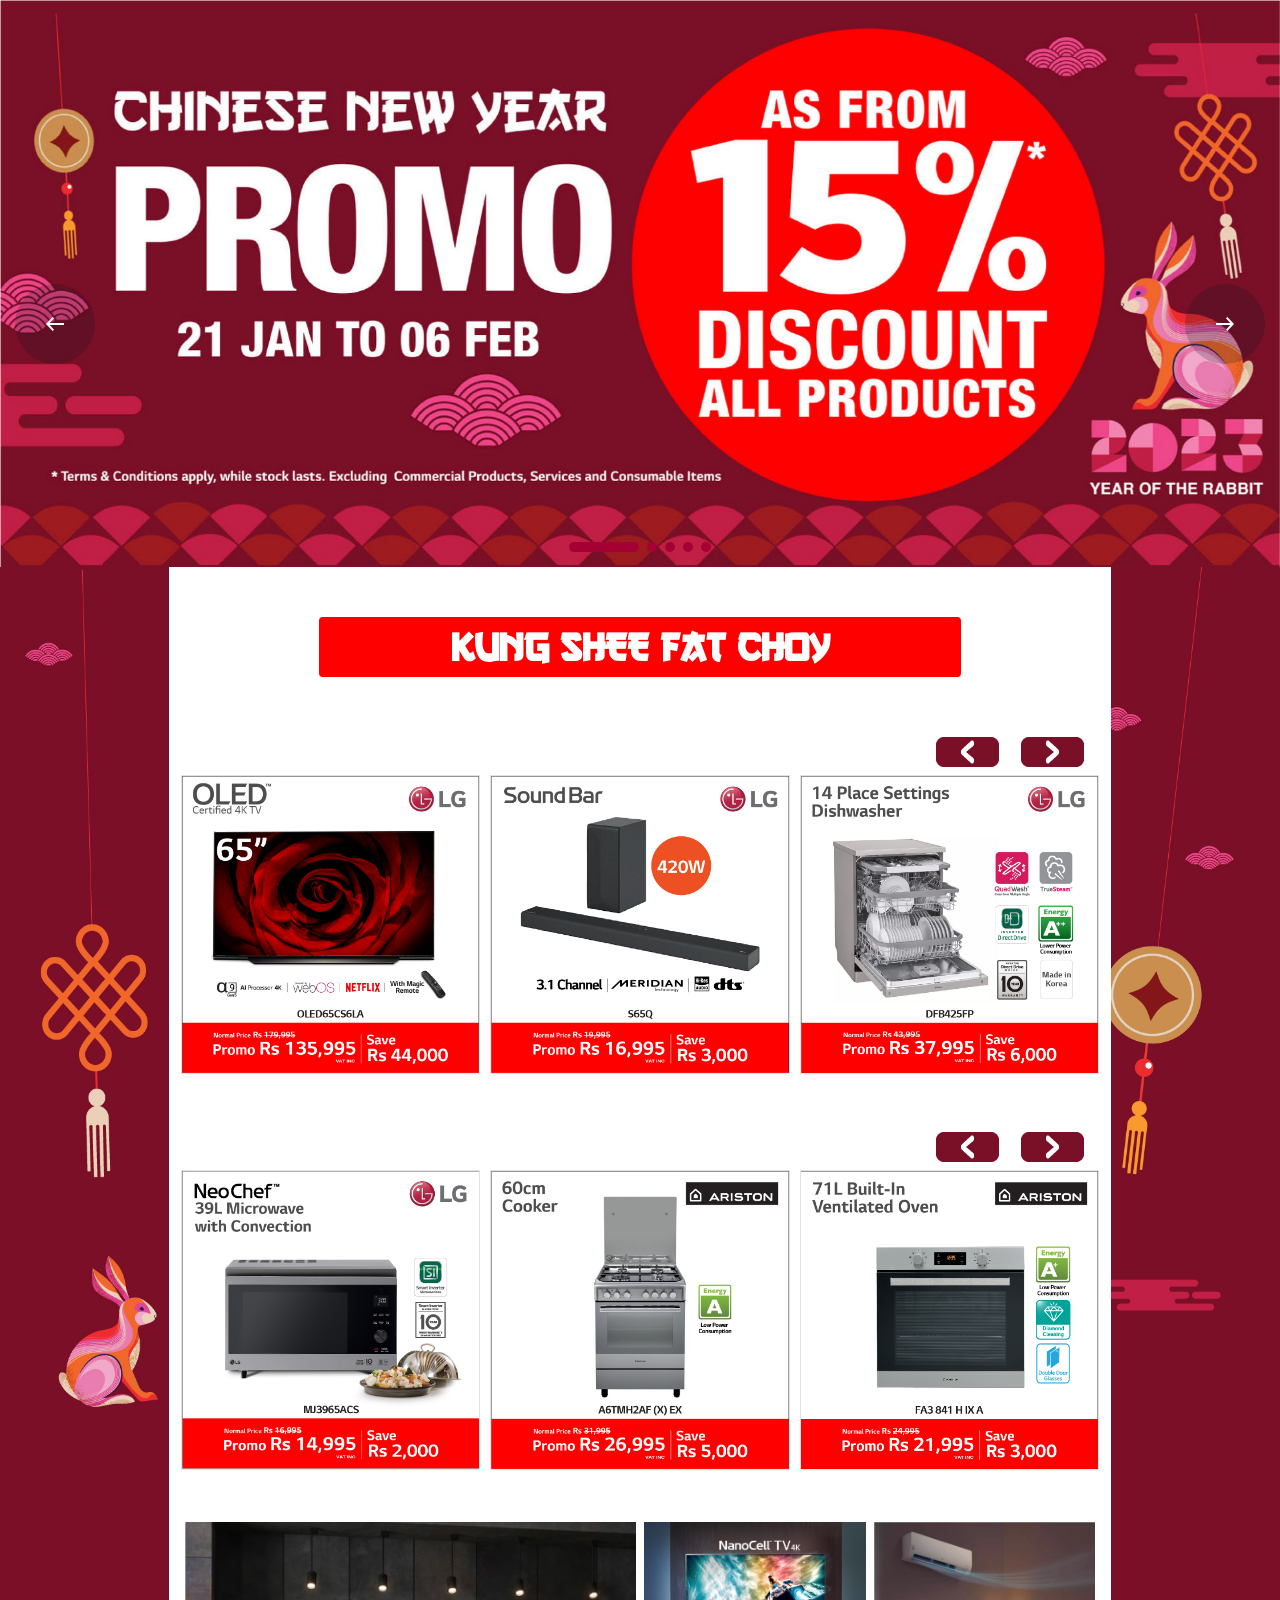
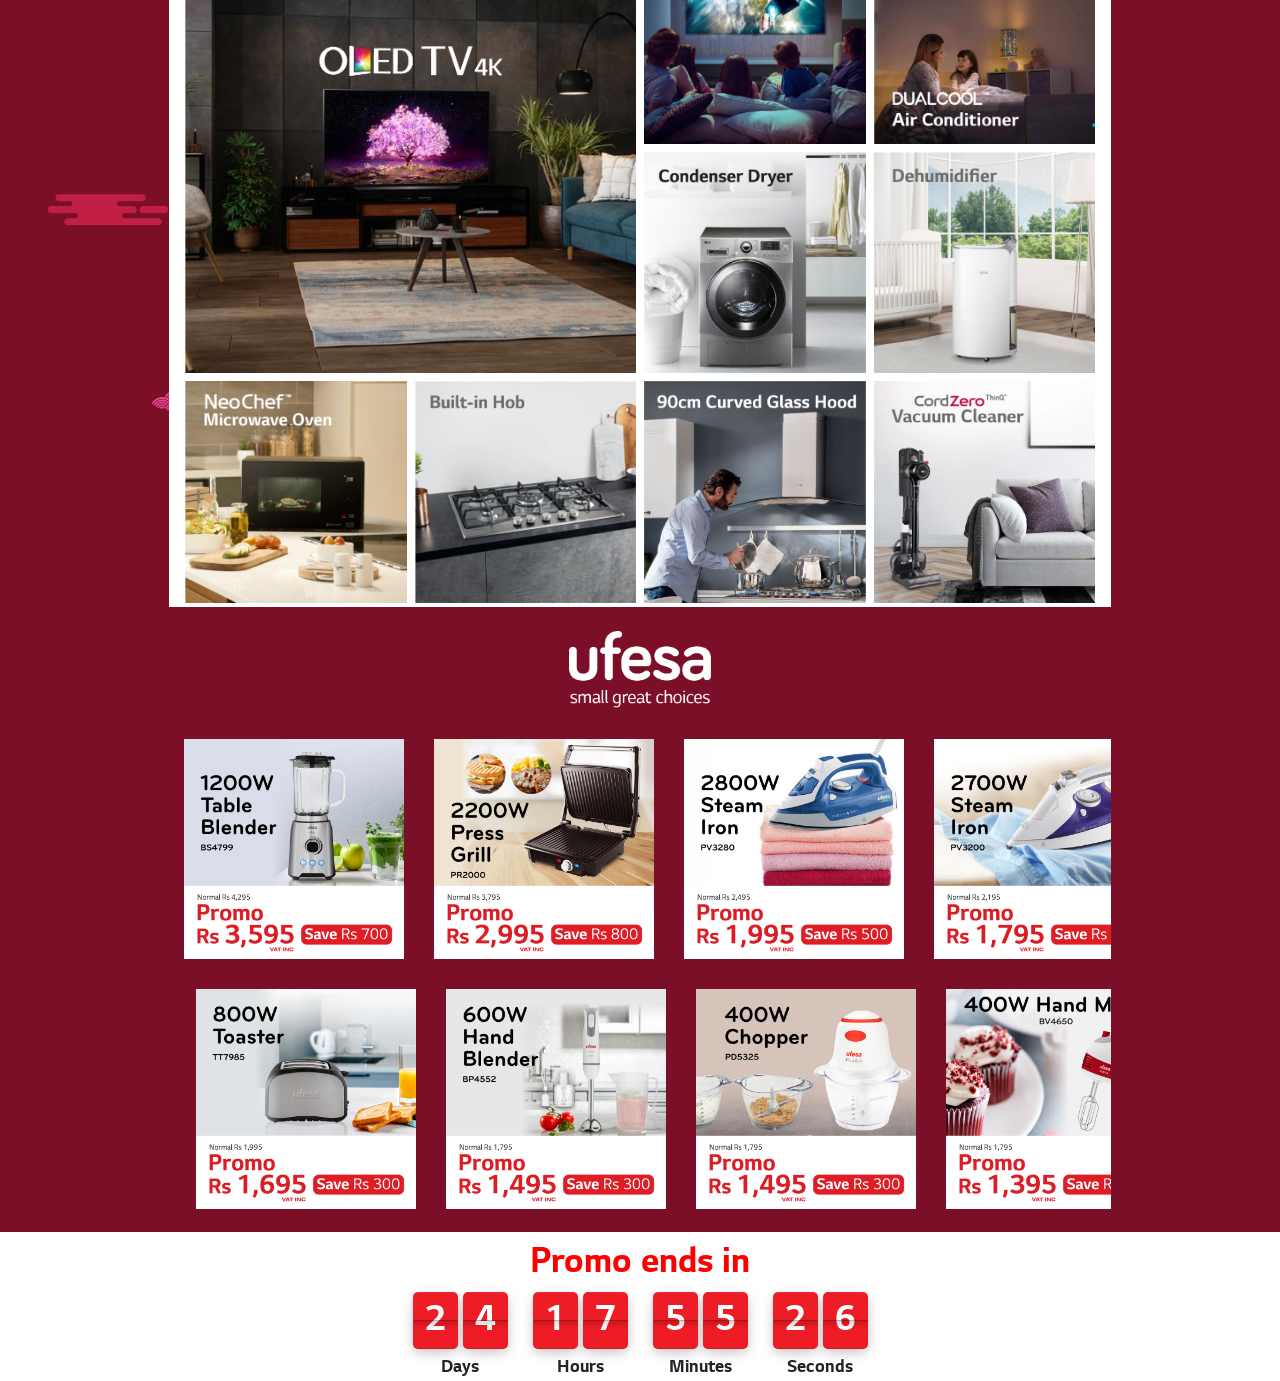
==== Home_Page.html @ 7fdb4a52 "Add files via upload" ====
<!DOCTYPE html>
<html lang="en">

    <head>
        <meta charset="utf-8">
        <meta name="viewport" content="width=device-width, initial-scale=1">
        <link rel="stylesheet" href="library/bootstrap-5.0.2-dist/css/bootstrap.min.css">
        <link rel="stylesheet" href="library/swiper-5.3.7/css/swiper-bundle.min.css">
        <link rel="stylesheet" href="library/flip/flip.min.css">
        <link rel="stylesheet" href="assets/style.css">
        <title>Swiper slider, pulsing anim, hover effect, Ufesa carousel, Flip countdown</title>
    </head>

    <body>

        <!--Swiper slider-->
        <div class="swiper mySwiper1 desktop-slider">
            <div class="swiper-wrapper">
                <div class="swiper-slide"><img src='assets/slider/CNYP/CNYP_D.jpg'></div>
                <div class="swiper-slide"><img src='assets/slider/CNYP/Dehum_D.jpg'></div>
                <div class="swiper-slide"><img src='assets/slider/65nano_D.jpg'></div>
		<div class="swiper-slide"><img src='assets/slider/LG_Only_D.jpg'></div>
		<div class="swiper-slide"><img src='assets/slider/New_Location_D.jpg'></div>
            </div>
            <div class="swiper-pagination"></div>
            <div class="swiper-button-prev1"><img src="assets/slider/previous.svg"></div>
            <div class="swiper-button-next1"><img src="assets/slider/next.svg"></div>
        </div>

        <div class="swiper mySwiper1 mobile-slider">
            <div class="swiper-wrapper">
                <div class="swiper-slide"><img src='assets/slider/CNYP/CNYP_M.jpg'></div>
                <div class="swiper-slide"><img src='assets/slider/CNYP/Dehum_M.jpg'></div>
                <div class="swiper-slide"><img src='assets/slider/65nano_M.jpg'></div>
		<div class="swiper-slide"><img src='assets/slider/LG_Only_M.jpg'></div>
 		<div class="swiper-slide"><img src='assets/slider/New_Location_M.jpg'></div>
            </div>
            <div class="swiper-pagination"></div>
            <div class="swiper-button-prev1"><img src="assets/slider/previous.svg"></div>
            <div class="swiper-button-next1"><img src="assets/slider/next.svg"></div>
        </div>

        <div class="container-fluid BG1">

            <div class="container" style="background-color: white; max-width: 75% !important">

                <!--Pulsing animation-->
                <div style="padding-top: 50px; padding-bottom: 50px">
                    <p class="pulse-anim">KUNG SHEE FAT CHOY</p>
                </div>

                <div class="row pt-5 pb-5">
                    <div class="col-12">
                        <div class="swiper mySwiper2">
                            <div class="swiper-wrapper">
                                <div class="swiper-slide">
                                    <a href=""><img class="border" src='assets/CNYP/OLED.jpg'></a>
                                </div>
                                <div class="swiper-slide">
                                    <a href=""><img class="border" src='assets/CNYP/Sound_Bar.jpg'></a>
                                </div>
                                <div class="swiper-slide">
                                    <a href=""><img class="border" src='assets/CNYP/Dishwasher.jpg'></a>
                                </div>
                                <div class="swiper-slide">
                                    <a href=""><img class="border" src='assets/CNYP/Ref1.jpg'></a>
                                </div>
                                <div class="swiper-slide">
                                    <a href=""><img class="border" src='assets/CNYP/Ref2.jpg'></a>
                                </div>
                                <div class="swiper-slide">
                                    <a href=""><img class="border" src='assets/CNYP/Washer.jpg'></a>
                                </div>
                                <div class="swiper-slide">
                                    <a href=""><img class="border" src='assets/CNYP/WasherDryer.jpg'></a>
                                </div>
                            </div>
                            <div class="swiper-button-prev2 top-left"><img src="assets/CNYP/previous_CNYP.png"></div>
                            <div class="swiper-button-next2 top-right"><img src="assets/CNYP/next_CNYP.png"></div>
                        </div>
                    </div>
                </div>
                
                <div class="row pt-5 pb-5">
                    <div class="col-12">
                        <div class="swiper mySwiper2">
                            <div class="swiper-wrapper">
                                <div class="swiper-slide">
                                    <a href=""><img class="border" src='assets/CNYP/Microwave.jpg'></a>
                                </div>
                                <div class="swiper-slide">
                                    <a href=""><img class="border" src='assets/CNYP/Free_Standing_Cooker.jpg'></a>
                                </div>
                                <div class="swiper-slide">
                                    <a href=""><img class="border" src='assets/CNYP/Oven.jpg'></a>
                                </div>
                                <div class="swiper-slide">
                                    <a href=""><img class="border" src='assets/CNYP/Ceramic_Hob.jpg'></a>
                                </div>
                                <div class="swiper-slide">
                                    <a href=""><img class="border" src='assets/CNYP/Hob.jpg'></a>
                                </div>
                                <div class="swiper-slide">
                                    <a href=""><img class="border" src='assets/CNYP/Hood.jpg'></a>
                                </div>
                                <div class="swiper-slide">
                                    <a href=""><img class="border" src='assets/CNYP/AC.jpg'></a>
                                </div>
                            </div>
                            <div class="swiper-button-prev2 top-left"><img src="assets/CNYP/previous_CNYP.png"></div>
                            <div class="swiper-button-next2 top-right"><img src="assets/CNYP/next_CNYP.png"></div>
                        </div>
                    </div>
                </div>

                <!--Hover effect-->
                <div class="row m-0 p-0 desktop-version">
                    <div class="col-6 m-0 p-0 effect-cont">
                        <a href="">
                            <img class="d-block w-100 p-1 front-img" src="assets/products/OLED.jpg" alt="">
                        </a>
                        <div class="overlay">
                            <a href="">
                                <img class="d-block w-100 p-1" src="assets/products/OLED65.jpg" alt="">
                            </a>
                        </div>
                    </div>
                    <div class="col-3 m-0 p-0">
                        <div class="row m-0 p-0">
                            <div class="col-12 m-0 p-0 effect-cont">            
                                <a href="">
                                    <img class="d-block w-100 p-1 front-img" src="assets/products/NANO.jpg" alt="">
                                </a>
                                <div class="overlay">
                                    <a href="">
                                        <img class="d-block w-100 p-1" src="assets/products/86NANO.jpg" alt="">
                                    </a>
                                </div>          
                            </div>
                        </div>      
                        <div class="row m-0 p-0">
                            <div class="col-12 m-0 p-0 effect-cont">            
                                <a href="">
                                    <img class="d-block w-100 p-1 front-img" src="assets/products/RC9041E3Z.jpg" alt="">
                                </a>
                                <div class="overlay">
                                    <a href="">
                                        <img class="d-block w-100 p-1" src="assets/products/RC9041E3Z_Back.jpg" alt="">
                                    </a>
                                </div>       
                            </div>
                        </div>           
                    </div>
                    <div class="col-3 m-0 p-0">
                        <div class="row m-0 p-0">
                            <div class="col-12 m-0 p-0 effect-cont">           
                                <a href="">
                                    <img class="d-block w-100 p-1 front-img" src="assets/products/VM.jpg" alt="">
                                </a>
                                <div class="overlay">
                                    <a href="">
                                        <img class="d-block w-100 p-1" src="assets/products/VM24_Back.jpg" alt="">
                                    </a>
                                </div>         
                            </div>
                        </div>      
                        <div class="row m-0 p-0">
                            <div class="col-12 m-0 p-0 effect-cont">             
                                <a href="">
                                    <img class="d-block w-100 p-1 front-img" src="assets/products/Dehumidifier.jpg" alt="">
                                </a>
                                <div class="overlay">
                                    <a href="">
                                        <img class="d-block w-100 p-1" src="assets/products/Dehumidifier_Back.jpg" alt="">
                                    </a>
                                </div>        
                            </div>
                        </div>        
                    </div>
                </div>
                
                <!--Mobile version-->
                <div class="row m-0 p-0 mobile-version">
                    <div class="col-12 m-0 p-0">
                        <a href="">
                            <img class="d-block w-100 p-1" src="assets/products/OLED_M.jpg" alt="">
                        </a>   
                    </div>
                </div>
                <div class="row m-0 p-0 mobile-version">
                    <div class="col-6 m-0 p-0 effect-cont">
                        <a href="">
                            <img class="d-block w-100 p-1 front-img" src="assets/products/NANO.jpg" alt="">
                        </a>
                        <div class="overlay">
                            <a href="">
                                <img class="d-block w-100 p-1" src="assets/products/86NANO.jpg" alt="">
                            </a>
                        </div>       
                    </div>
                    <div class="col-6 m-0 p-0 effect-cont">
                        <a href="">
                            <img class="d-block w-100 p-1 front-img" src="assets/products/VM.jpg" alt="">
                        </a>
                        <div class="overlay">
                            <a href="">
                                <img class="d-block w-100 p-1" src="assets/products/VM24_Back.jpg" alt="">
                            </a>
                        </div>       
                    </div>
                    <div class="col-6 m-0 p-0 effect-cont">
                        <a href="">
                            <img class="d-block w-100 p-1 front-img" src="assets/products/RC9041E3Z.jpg" alt="">
                        </a>
                        <div class="overlay">
                            <a href="">
                                <img class="d-block w-100 p-1" src="assets/products/RC9041E3Z_Back.jpg" alt="">
                            </a>
                        </div>    
                    </div>
                    <div class="col-6 m-0 p-0 effect-cont">
                        <a href="">
                            <img class="d-block w-100 p-1 front-img" src="assets/products/Dehumidifier.jpg" alt="">
                        </a>
                        <div class="overlay">
                            <a href="">
                                <img class="d-block w-100 p-1" src="assets/products/Dehumidifier_Back.jpg" alt="">
                            </a>
                        </div>  
                    </div>
                </div>
                <!--End mobile version-->

                <div class="row m-0 p-0">
                    <div class="col-6 col-md-3 m-0 p-0 effect-cont">
                        <a href="">
                            <img class="d-block w-100 p-1 front-img" src="assets/products/MH8265DIS.jpg" alt="">
                        </a>
                        <div class="overlay">
                            <a href="">
                                <img class="d-block w-100 p-1" src="assets/products/MH8265DIS_Back.jpg" alt="">
                            </a>
                        </div>
                    </div>
                    <div class="col-6 col-md-3 m-0 p-0 effect-cont">
                        <a href="">
                            <img class="d-block w-100 p-1 front-img" src="assets/products/PCN751TIXA.jpg" alt="">
                        </a>
                        <div class="overlay">
                            <a href="">
                                <img class="d-block w-100 p-1" src="assets/products/PCN751TIXA_Back.jpg" alt="">
                            </a>
                        </div>
                    </div>
                    <div class="col-6 col-md-3 m-0 p-0 effect-cont">
                        <a href="">
                            <img class="d-block w-100 p-1 front-img" src="assets/products/PANTHEON90SS.jpg" alt="">
                        </a>
                        <div class="overlay">
                            <a href="">
                                <img class="d-block w-100 p-1" src="assets/products/PANTHEON90SS_Back.jpg" alt="">
                            </a>
                        </div>
                    </div>
                    <div class="col-6 col-md-3 m-0 p-0 effect-cont">
                        <a href="">
                            <img class="d-block w-100 p-1 front-img" src="assets/products/A9K-ULTRA.jpg" alt="">
                        </a>
                        <div class="overlay">
                            <a href="">
                                <img class="d-block w-100 p-1" src="assets/products/A9K-ULTRA_Back.jpg" alt="">
                            </a>
                        </div>
                    </div>
                </div>

            </div>

            <!--Ufesa carousel - infinite autoplay slider-->
            <div class="container" style="max-width: 75% !important">
                <div class="row" style="overflow: hidden">
                    <div class="col-12 m-0 p-0">      
                        <div class="mt-4 mb-3" style="text-align: center">
                            <img src="assets/Carousel_Ufesa/Ufesa_Logo_White.png" class="desktop-version-u" style="max-width: 15% !important">
                            <img src="assets/Carousel_Ufesa/Ufesa_Logo_White.png" class="mobile-version-u" style="max-width: 30% !important">
                        </div>
                        <div class="slidetrack1">
                            <div class="slideU"><a href=""><img src="assets/Carousel_Ufesa/BS4799_L.jpg" class="slide-img"></a></div>
                            <div class="slideU"><a href=""><img src="assets/Carousel_Ufesa/PR2000_L.jpg" class="slide-img"></a></div>
                            <div class="slideU"><a href=""><img src="assets/Carousel_Ufesa/PV3280_L.jpg" class="slide-img"></a></div>
                            <div class="slideU"><a href=""><img src="assets/Carousel_Ufesa/PV3200_L.jpg" class="slide-img"></a></div>
                            <div class="slideU"><a href=""><img src="assets/Carousel_Ufesa/BV4655_L.jpg" class="slide-img"></a></div>

                            <!-- Doubled same as above -->
                            <div class="slideU"><a href=""><img src="assets/Carousel_Ufesa/BS4799_L.jpg" class="slide-img"></a></div>
                            <div class="slideU"><a href=""><img src="assets/Carousel_Ufesa/PR2000_L.jpg" class="slide-img"></a></div>
                            <div class="slideU"><a href=""><img src="assets/Carousel_Ufesa/PV3280_L.jpg" class="slide-img"></a></div>
                            <div class="slideU"><a href=""><img src="assets/Carousel_Ufesa/PV3200_L.jpg" class="slide-img"></a></div>
                            <div class="slideU"><a href=""><img src="assets/Carousel_Ufesa/BV4655_L.jpg" class="slide-img"></a></div>

                            <!-- Doubled same as above -->
                            <div class="slideU"><a href=""><img src="assets/Carousel_Ufesa/BS4799_L.jpg" class="slide-img"></a></div>
                            <div class="slideU"><a href=""><img src="assets/Carousel_Ufesa/PR2000_L.jpg" class="slide-img"></a></div>
                            <div class="slideU"><a href=""><img src="assets/Carousel_Ufesa/PV3280_L.jpg" class="slide-img"></a></div>
                            <div class="slideU"><a href=""><img src="assets/Carousel_Ufesa/PV3200_L.jpg" class="slide-img"></a></div>
                            <div class="slideU"><a href=""><img src="assets/Carousel_Ufesa/BV4655_L.jpg" class="slide-img"></a>
                            </div>
                        </div>
                    </div>
                </div>   

                <div class="row" style="overflow: hidden">
                    <div class="col-12 m-0 pb-2">
                        <div class="slidetrack2">
                            <div class="slideU"><a href=""><img src="assets/Carousel_Ufesa/TT7985_L.jpg" class="slide-img"></a></div>
                            <div class="slideU"><a href=""><img src="assets/Carousel_Ufesa/BP4552_L.jpg" class="slide-img"></a></div>
                            <div class="slideU"><a href=""><img src="assets/Carousel_Ufesa/PD5325_L.jpg" class="slide-img"></a></div>
                            <div class="slideU"><a href=""><img src="assets/Carousel_Ufesa/BV4650_L.jpg" class="slide-img"></a></div>
                            <div class="slideU"><a href=""><img src="assets/Carousel_Ufesa/PP5500_L.jpg" class="slide-img"></a></div>
                            <div class="slideU"><a href=""><img src="assets/Carousel_Ufesa/SC8450_L.jpg" class="slide-img"></a></div>

                            <!-- Doubled same as above -->
                            <div class="slideU"><a href=""><img src="assets/Carousel_Ufesa/TT7985_L.jpg" class="slide-img"></a></div>
                            <div class="slideU"><a href=""><img src="assets/Carousel_Ufesa/BP4552_L.jpg" class="slide-img"></a></div>
                            <div class="slideU"><a href=""><img src="assets/Carousel_Ufesa/PD5325_L.jpg" class="slide-img"></a></div>
                            <div class="slideU"><a href=""><img src="assets/Carousel_Ufesa/BV4650_L.jpg" class="slide-img"></a></div>
                            <div class="slideU"><a href=""><img src="assets/Carousel_Ufesa/PP5500_L.jpg" class="slide-img"></a></div>
                            <div class="slideU"><a href=""><img src="assets/Carousel_Ufesa/SC8450_L.jpg" class="slide-img"></a></div>

                            <!-- Doubled same as above -->
                            <div class="slideU"><a href=""><img src="assets/Carousel_Ufesa/TT7985_L.jpg" class="slide-img"></a></div>
                            <div class="slideU"><a href=""><img src="assets/Carousel_Ufesa/BP4552_L.jpg" class="slide-img"></a></div>
                            <div class="slideU"><a href=""><img src="assets/Carousel_Ufesa/PD5325_L.jpg" class="slide-img"></a></div>
                            <div class="slideU"><a href=""><img src="assets/Carousel_Ufesa/BV4650_L.jpg" class="slide-img"></a></div>
                            <div class="slideU"><a href=""><img src="assets/Carousel_Ufesa/PP5500_L.jpg" class="slide-img"></a></div>
                            <div class="slideU"><a href=""><img src="assets/Carousel_Ufesa/SC8450_L.jpg" class="slide-img"></a></div>
                        </div>
                    </div>
                </div>
            </div>

        </div>

        <!--Flip countdown-->
        <div class="container countdown">
            <div class="row">
                <div class="col-12">
                    <div class="timetext">Promo ends in</div>
                    <div class="tick" data-did-init="handleTickInit">
                        <div data-repeat="true" data-layout="horizontal center fit" data-transform="preset(d, h, m, s) -> delay">
                            <div class="tick-group">
                                <div data-key="value" data-repeat="true" data-transform="pad(00) -> split -> delay">
                                    <span data-view="flip"></span>
                                </div> 
                                <span data-key="label" data-view="text" class="tick-label"></span>
                            </div>
                        </div>
                    </div>
                </div>
            </div>
        </div>

        <script src="library/swiper-5.3.7/js/swiper-bundle.min.js"></script>
        <script src="library/flip/flip.min.js"></script>

        <!-- Initialize Swiper -->
        <script>
            var swiper = new Swiper(".mySwiper1", {
                centeredSlides: false,
                slidesPerView: 1,
                spaceBetween: 0,
                autoplay: {
                    delay: 30000,
                    disableOnInteraction: false,
                    stopOnLast: false,
                },
                grabCursor: true,
                speed: 500,
                loop: true,
                pagination: {
                  el: ".swiper-pagination",
                  clickable: true,
                },
                navigation: {
                  nextEl: ".swiper-button-next1",
                  prevEl: ".swiper-button-prev1",
                }
            });

            var swiper = new Swiper(".mySwiper2", {
                centeredSlides: false,
                slidesPerView: 3,
                spaceBetween: 10,
                autoplay: {
                    delay: 30000,
                    disableOnInteraction: false,
                    stopOnLast: false,
                },
                grabCursor: true,
                speed: 500,
                loop: true,
                navigation: {
                  nextEl: ".swiper-button-next2",
                  prevEl: ".swiper-button-prev2",
                },
                breakpoints: {
                    320: {
                        slidesPerView: 1,
                        spaceBetween: 10,
                    },
                    640: {
                        slidesPerView: 1,
                        spaceBetween: 10,
                    },
                    991: {
                        slidesPerView: 2,
                        spaceBetween: 10,
                    },
                    1188: {
                        slidesPerView: 3,
                        spaceBetween: 10,
                    },
                    1236: {
                        slidesPerView: 3,
                        spaceBetween: 10,
                    }
                }
            });
        </script>

        <!--Ufesa carousel-->
        <script>
            $(".slidetrack1, .slidetrack2").hover(function() {
                $(".slidetrack1, .slidetrack2").css("animation-play-state", "paused");
            }, function() {
                $(".slidetrack1, .slidetrack2").css("animation-play-state", "running");
            });
        </script>

        <!--Flip countdown -->
        <script>
            function handleTickInit(tick) {
                var year = (new Date()).getFullYear();
                Tick.count.down(year + '-12-31').onupdate = function(value) {  //month-date
                    tick.value = value;
                };
            }
        </script>

        <script src="library/bootstrap-5.0.2-dist/js/bootstrap.bundle.min.js" integrity="sha384-MrcW6ZMFYlzcLA8Nl+NtUVF0sA7MsXsP1UyJoMp4YLEuNSfAP+JcXn/tWtIaxVXM" crossorigin="anonymous"></script>

    </body>

</html>
---- library/flip/flip.min.css ----
/*
 * @pqina/flip v1.8.0 - A Beautifully Animated Flip Clock
 * Copyright (c) 2020 PQINA - https://pqina.nl/flip/
 */
 .tick{box-sizing:border-box;-webkit-user-select:none;-moz-user-select:none;-ms-user-select:none;user-select:none;cursor:default;position:relative;z-index:1;line-height:1.4}.tick *{box-sizing:inherit}.tick [data-view]{max-width:100%}.tick span[data-view]{display:inline-block}.tick .tick-credits{position:absolute;right:0;bottom:0;opacity:.4;text-decoration:none;font-size:11px;color:inherit}.tick [data-layout~=pad]{margin:-.25em}.tick [data-layout~=pad]>*{margin:.25em}.tick [data-layout~=horizontal]{display:-ms-flexbox;display:flex;-ms-flex-direction:row;flex-direction:row;-ms-flex-pack:center;justify-content:center}.tick [data-layout~=horizontal][data-layout~=baseline]{-ms-flex-align:baseline;align-items:baseline}.tick [data-layout~=horizontal][data-layout~=center]{-ms-flex-pack:center;justify-content:center}.tick [data-layout~=horizontal][data-layout~=right]{-ms-flex-pack:end;justify-content:flex-end}.tick [data-layout~=horizontal][data-layout~=left]{-ms-flex-pack:start;justify-content:flex-start}.tick [data-layout~=horizontal][data-layout~=fill],.tick [data-layout~=horizontal][data-layout~=stretch]{-ms-flex-line-pack:stretch;align-content:stretch;-ms-flex-wrap:nowrap;flex-wrap:nowrap}.tick [data-layout~=horizontal][data-layout~=fill]>*,.tick [data-layout~=horizontal][data-layout~=stretch]>*{-ms-flex:1 0 0px;flex:1 0 0;width:100%}.tick [data-layout~=horizontal][data-layout~=multi-line]{-ms-flex-wrap:wrap;flex-wrap:wrap}.tick [data-layout~=horizontal][data-layout~=fit]{display:-ms-inline-flexbox;display:inline-flex;-ms-flex-wrap:nowrap;flex-wrap:nowrap;-ms-flex-line-pack:center;align-content:center;white-space:nowrap;-ms-flex-pack:start;justify-content:flex-start}.tick [data-layout~=vertical]{display:-ms-flexbox;display:flex;-ms-flex-direction:column;flex-direction:column;-ms-flex-align:center;align-items:center}.tick [data-layout~=vertical][data-layout~=top]{-ms-flex-pack:start;justify-content:flex-start}.tick [data-layout~=vertical][data-layout~=bottom]{-ms-flex-pack:end;justify-content:flex-end;min-height:100%}.tick [data-layout~=vertical][data-layout~=middle]{-ms-flex-pack:center;justify-content:center;min-height:100%}.tick [data-layout~=vertical][data-layout~=left]{-ms-flex-align:start;align-items:flex-start}.tick [data-layout~=vertical][data-layout~=right]{-ms-flex-align:end;align-items:flex-end}.tick [data-layout~=vertical][data-layout~=center]{text-align:center}.tick [data-layout~=vertical][data-layout~=fill],.tick [data-layout~=vertical][data-layout~=stretch]{-ms-flex-align:stretch;align-items:stretch;min-height:100%}.tick [data-layout~=vertical][data-layout~=fill]>*,.tick [data-layout~=vertical][data-layout~=stretch]>*{-ms-flex:1 0 0px;flex:1 0 0}.tick [data-layout~=vertical]>*+*{margin-top:.5em}.tick [data-layout~=overlay]{position:relative}.tick [data-layout~=overlay]>*{margin:0}.tick [data-layout~=overlay][data-layout~=center]{text-align:center}.tick [data-layout~=overlay][data-layout~=left]{text-align:left}.tick [data-layout~=overlay][data-layout~=right]{text-align:right}.tick [data-layout~=overlay]>[data-overlay=fill],.tick [data-layout~=overlay]>[data-overlay=stretch]{position:absolute;left:0;right:0;top:0;bottom:0}.tick [data-layout~=overlay]>[data-overlay=center]{display:-ms-flexbox;display:flex;-ms-flex-align:center;align-items:center;-ms-flex-pack:center;justify-content:center;position:absolute;left:0;right:0;top:0;bottom:0}.tick-flip{position:relative;text-align:center}.tick-flip *{border-radius:inherit;white-space:pre;letter-spacing:inherit;text-indent:inherit}.tick-flip-front{border-bottom-left-radius:0;border-bottom-right-radius:0}.tick-flip-back{border-top-left-radius:0;border-top-right-radius:0}.tick-flip-spacer{display:block;visibility:hidden}.tick-flip-shadow{position:absolute;left:1px;right:1px;top:1px;bottom:1px;color:transparent!important;background:transparent!important}.tick-flip-shadow-top{bottom:calc(50% - 1px)}.tick-flip-shadow-bottom{top:calc(50% + 1px)}.tick-flip-card-shadow{position:absolute;left:.15em;right:.15em;bottom:.125em;height:.5em;background-color:transparent;border-radius:0;opacity:0;transform-origin:0 100%;box-shadow:0 .125em .25em rgba(0,0,0,.5),0 .125em .5em rgba(0,0,0,.75);z-index:0}.tick-flip-card{position:absolute;z-index:1;left:0;top:0;width:100%;height:100%;perspective:4em}.tick-flip-panel-back,.tick-flip-panel-front{position:absolute;left:0;width:100%;height:51%;-webkit-backface-visibility:hidden;backface-visibility:hidden;transform-style:preserve-3d}.tick-flip-panel-back-text,.tick-flip-panel-front-text{position:absolute;left:-1px;top:0;right:-1px;height:100%;overflow:hidden}.tick-flip-panel-text-wrapper{position:absolute;left:0;top:0;right:0;height:100%}.tick-flip-panel-back-text .tick-flip-panel-text-wrapper{height:200%;top:-100%}.tick-flip-panel-front{transform-origin:center bottom;top:0;z-index:2;box-shadow:inset 0 1px hsla(0,0%,100%,.05)}.tick-flip-panel-back{transform-origin:center top;top:50%;z-index:1;box-shadow:inset 0 -1px rgba(0,0,0,.1)}.tick-flip-panel-back:after{z-index:1;content:"";position:absolute;left:0;top:0;width:100%;height:100%;background-image:linear-gradient(180deg,rgba(0,0,0,.3) 1px,rgba(0,0,0,.15) 0,transparent 30%)}.tick-flip-panel-back-shadow{z-index:2}.tick-flip-panel-back-highlight{z-index:3}.tick-flip-panel-back-highlight,.tick-flip-panel-back-shadow{border-bottom-left-radius:inherit;border-bottom-right-radius:inherit}.tick-flip-panel-back-highlight,.tick-flip-panel-back-shadow,.tick-flip-panel-front-shadow{position:absolute;left:0;top:0;right:0;bottom:0;opacity:0}.tick-flip-panel-front-shadow{background-image:linear-gradient(0deg,rgba(0,0,0,.8),rgba(0,0,0,.3))}.tick-flip-panel-back-shadow{background-image:linear-gradient(180deg,rgba(0,0,0,.7),rgba(0,0,0,.5))}.tick-flip-panel-back-highlight{background-image:linear-gradient(180deg,hsla(0,0%,100%,.15),hsla(0,0%,100%,.3))}.tick [data-style*="shadow:inner"],.tick [data-style*="shadow:inner"] .tick-flip-card-shadow,.tick [data-style*="shadow:none"] .tick-flip-card-shadow,.tick [data-style*="shadow:none"] .tick-flip-panel-back,.tick [data-style*="shadow:none"] .tick-flip-panel-front,.tick [data-style*="shadow:none"] .tick-flip-shadow{box-shadow:none}.tick [data-style*="shadow:none"] .tick-flip-back:after,.tick [data-style*="shadow:none"] .tick-flip-panel-back-shadow,.tick [data-style*="shadow:none"] .tick-flip-panel-back-text:after,.tick [data-style*="shadow:none"] .tick-flip-panel-front-shadow{background-image:none}.tick [data-style*="rounded:none"]{border-radius:0}.tick [data-style*="rounded:panels"] .tick-flip-front,.tick [data-style*="rounded:panels"] .tick-flip-shadow-bottom{border-bottom-left-radius:inherit;border-bottom-right-radius:inherit}.tick [data-style*="rounded:panels"] .tick-flip-back,.tick [data-style*="rounded:panels"] .tick-flip-panel-back:after,.tick [data-style*="rounded:panels"] .tick-flip-shadow-top{border-top-left-radius:inherit;border-top-right-radius:inherit}.tick-flip{margin-left:.0625em;margin-right:.0625em;min-width:1.125em;border-radius:.125em;letter-spacing:.25em;text-indent:.25em}.tick-flip-panel{color:#FFFFFF;background-color:#ee1c25}.tick-flip-shadow{box-shadow:0 .125em .3125em rgba(0,0,0,.25),0 .02125em .06125em rgba(0,0,0,.25)}
---- assets/style.css ----
/*Body*/
body {
    margin: 0;
    padding: 0;
}

.BG1 {
    background-image: url("CNYP/BG.jpg");
    width: 100%;
    height: auto;
    background-size: cover; 
    background-position: top;
    background-repeat: no-repeat;
}

.border {
    border-top: solid 1px #ddd;
    border-left: solid 1px #ddd;
    border-right: solid 1px #ddd;
}

/*Swiper slider*/
.swiper {
    width: 100%;
    height: 100%;
}

.mySwiper1, .mySwiper2 {
    position: relative;
    overflow: visible;
    overflow-x: clip;
}

.swiper-pagination {
    position: absolute;
    top: 94%;
}

.swiper-slide img {
    display: block;
    width: 100%;
    height: 100%;
    object-fit: cover;
}

.swiper-pagination-bullet {
    background-color: #A50034;
    width: 10px;
    height: 10px;
    border-radius: 10px;
    opacity: var(--swiper-pagination-bullet-inactive-opacity, 1.0);
}

.swiper-pagination-bullet-active {
    background-color: #A50034;
    width: 70px;
}

.swiper-button-next1, .swiper-button-next2 {
    position: absolute;
    top: 50%;
    z-index: 999;
    right: 15px;
}

.swiper-button-prev1, .swiper-button-prev2 {
    position: absolute;
    top: 50%;
    z-index: 999;
    left: 15px;
}

.top-left {
    top: -38px;
    left: unset;
    right: 100px;
}

.top-right {
    top: -38px;
}

.swiper-button-next::after, .swiper-button-prev::after {
    content: "";
}

@media only screen and (min-width: 769px) {
    .mobile-slider {
        display: none; 
    }
}

@media only screen and (max-width: 768.98px) {
    .desktop-slider {
        display: none;    
    }
}

/*Pulsing anim*/
@font-face {
    font-family: 'go3v2'; 
    font-style: normal;
    font-weight: normal; 
    src: url(go3v2.woff) format('woff');  
}

@keyframes shadow-pulse {
    0% {
        box-shadow: 0 0 0 0px rgba(255, 0, 0, 255);
    }
    100% {
        box-shadow: 0 0 0 15px rgba(255, 0, 0, 0.1);
    }
}

.pulse-anim {
    font-family: 'go3v2';
    font-size: 40px;
    font-weight: 900;
    color: #FFFFFF;
    background-color: rgba(255, 0, 0, 255);
    border-radius: 4px;
    text-align: center;
    margin: 0 auto;
    max-width: 70%;
    animation: shadow-pulse 1s infinite;
}

@media only screen and (max-width: 768.98px) {
    .pulse-anim {
        font-size: 25px;
        border-radius: 2px;
        max-width: 90%;
    }
}

/*Hover effect*/
.effect-cont {
    position: relative;
}

.front-img {
    display: block;
    width: 100%;
    height: auto;
}

.overlay {
    position: absolute;
    top: 0;
    bottom: 0;
    left: 0;
    right: 0;
    height: 100%;
    width: 100%;
    opacity: 0;
    transition: .5s ease;
}

.effect-cont:hover .overlay {
    opacity: 1;
}

@media only screen and (min-width: 769px) {
    .mobile-version {
        display: none; 
    }
}

@media only screen and (max-width: 768.98px) {
    .desktop-version {
        display: none;    
    }
}

/*Ufesa carousel*/
/*.ufesa {
    background-image: url("Carousel_Ufesa/BG_Ufesa.jpg");
    max-width: 100%;
    height: auto;
    background-size: cover; 
    background-position: center;
    background-repeat: no-repeat;
}*/

@keyframes leftscroll {
    0% {
        transform: translateX(0);
    }
    100% {
        transform: translatex(calc(-250px * 9));
    }
}

@keyframes rightscroll {
    0% {
        transform: translateX(calc(-250px * 9));
    }
    100% {
        transform: translatex(0);
    }
}

.slidetrack1 {
    display: flex;
    width: calc(250px * 15);
    animation: leftscroll 60s linear infinite;
}

.slidetrack2 {
    display: flex;
    width: calc(250px * 18);
    animation: rightscroll 60s linear infinite;
}

.slideU {
    height: 250px;
    width: 250px;
    display: flex;
    align-items: center;
    padding: 15px;
}

.slide-img {
    width: 100%;
    transition: 0.5s ease;
}

.slide-img:hover {
    transform: scale(1.1);
}

@media only screen and (min-width: 769px) {
    .mobile-version-u {
        display: none;
    }
}

@media only screen and (max-width: 768.98px) {
    .desktop-version-u {
        display: none;
    }
}

/*Flip countdown*/
@font-face {
    font-family: 'lg_smart_bold'; 
    font-style: normal;
    font-weight: normal; 
    src: url(lg_smart_bold.woff) format('woff');
}

.countdown {
    font-family: 'lg_smart_bold';
    text-align: center;
}

.timetext {
    font-size: 40px;
    color: red;
}

.tick-group {
    font-size: 40px;
    margin: 0px 10px 0px 10px;
}

@media only screen and (max-width: 768.98px) {
    .tick-group {
        font-size: 30px;
    }
}

.tick-label {
    font-size: 20px;
    padding-top: 5px;
    display: block !important;
}
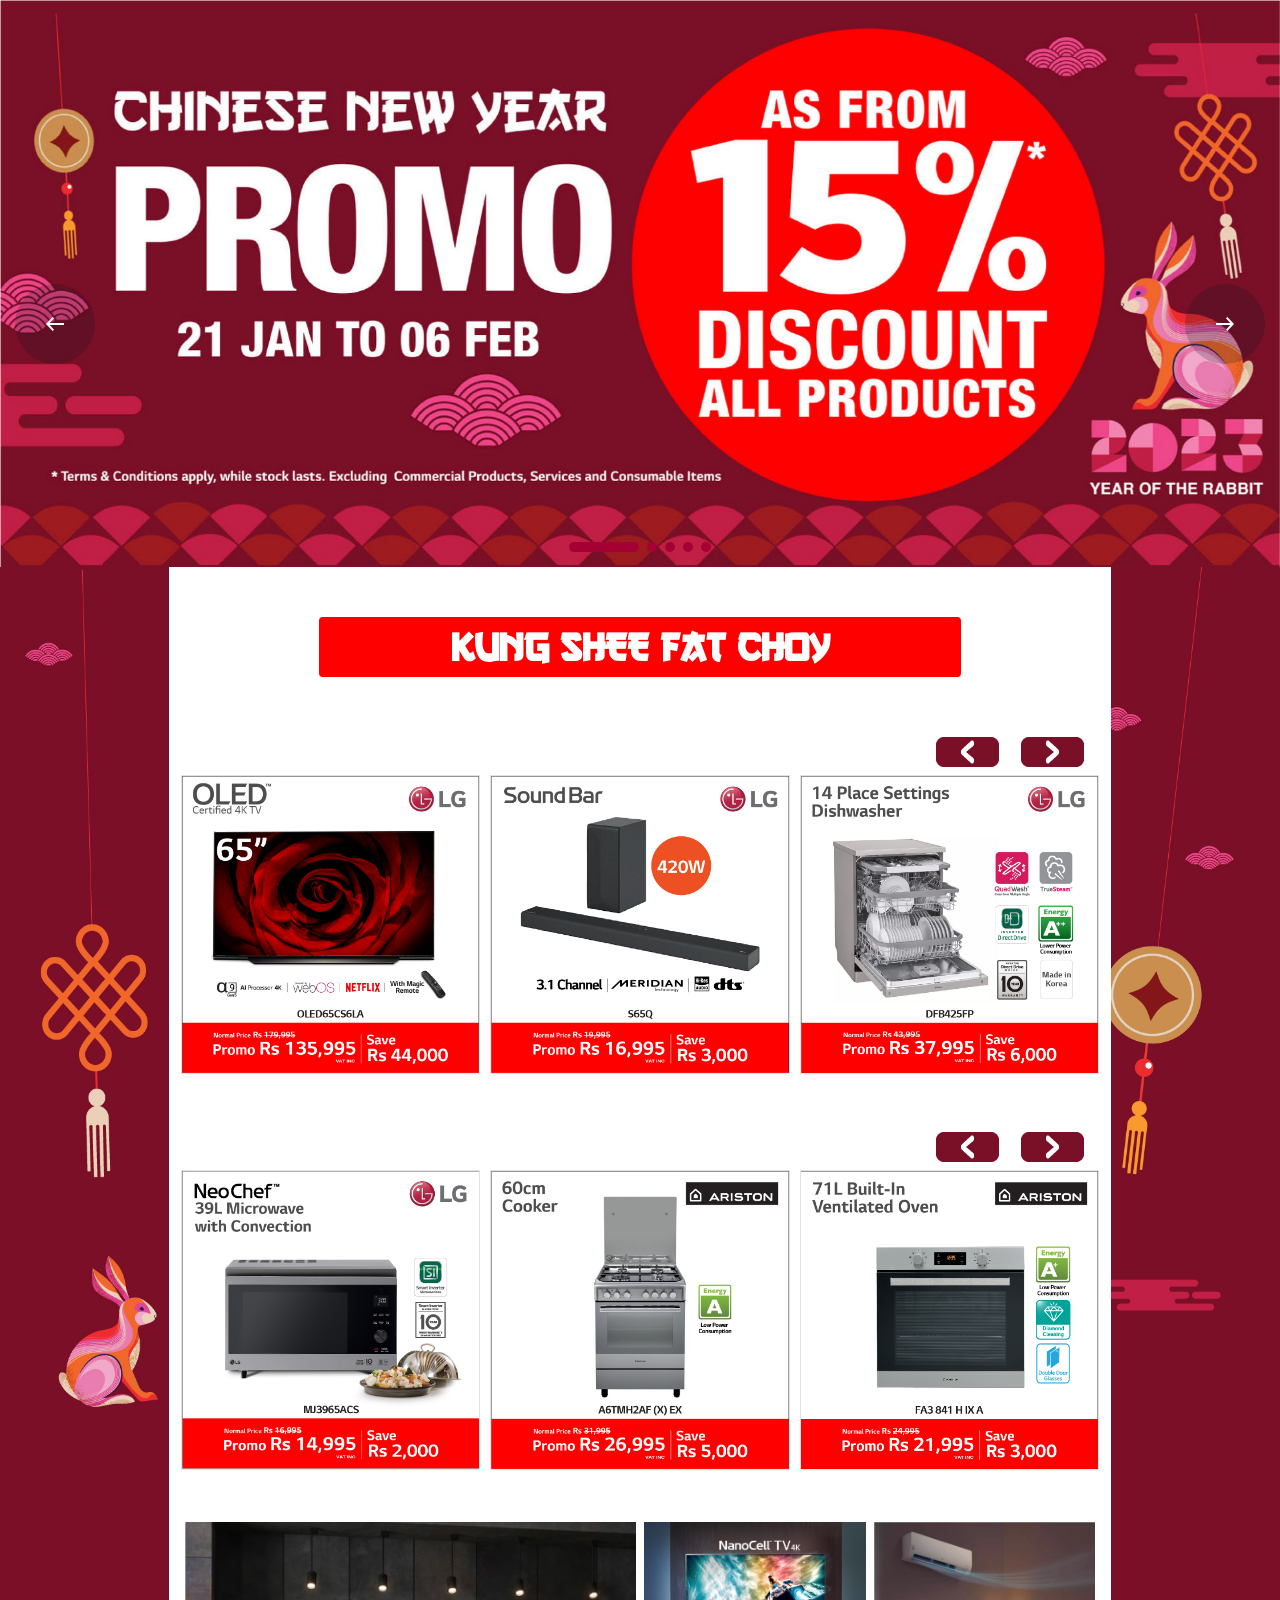
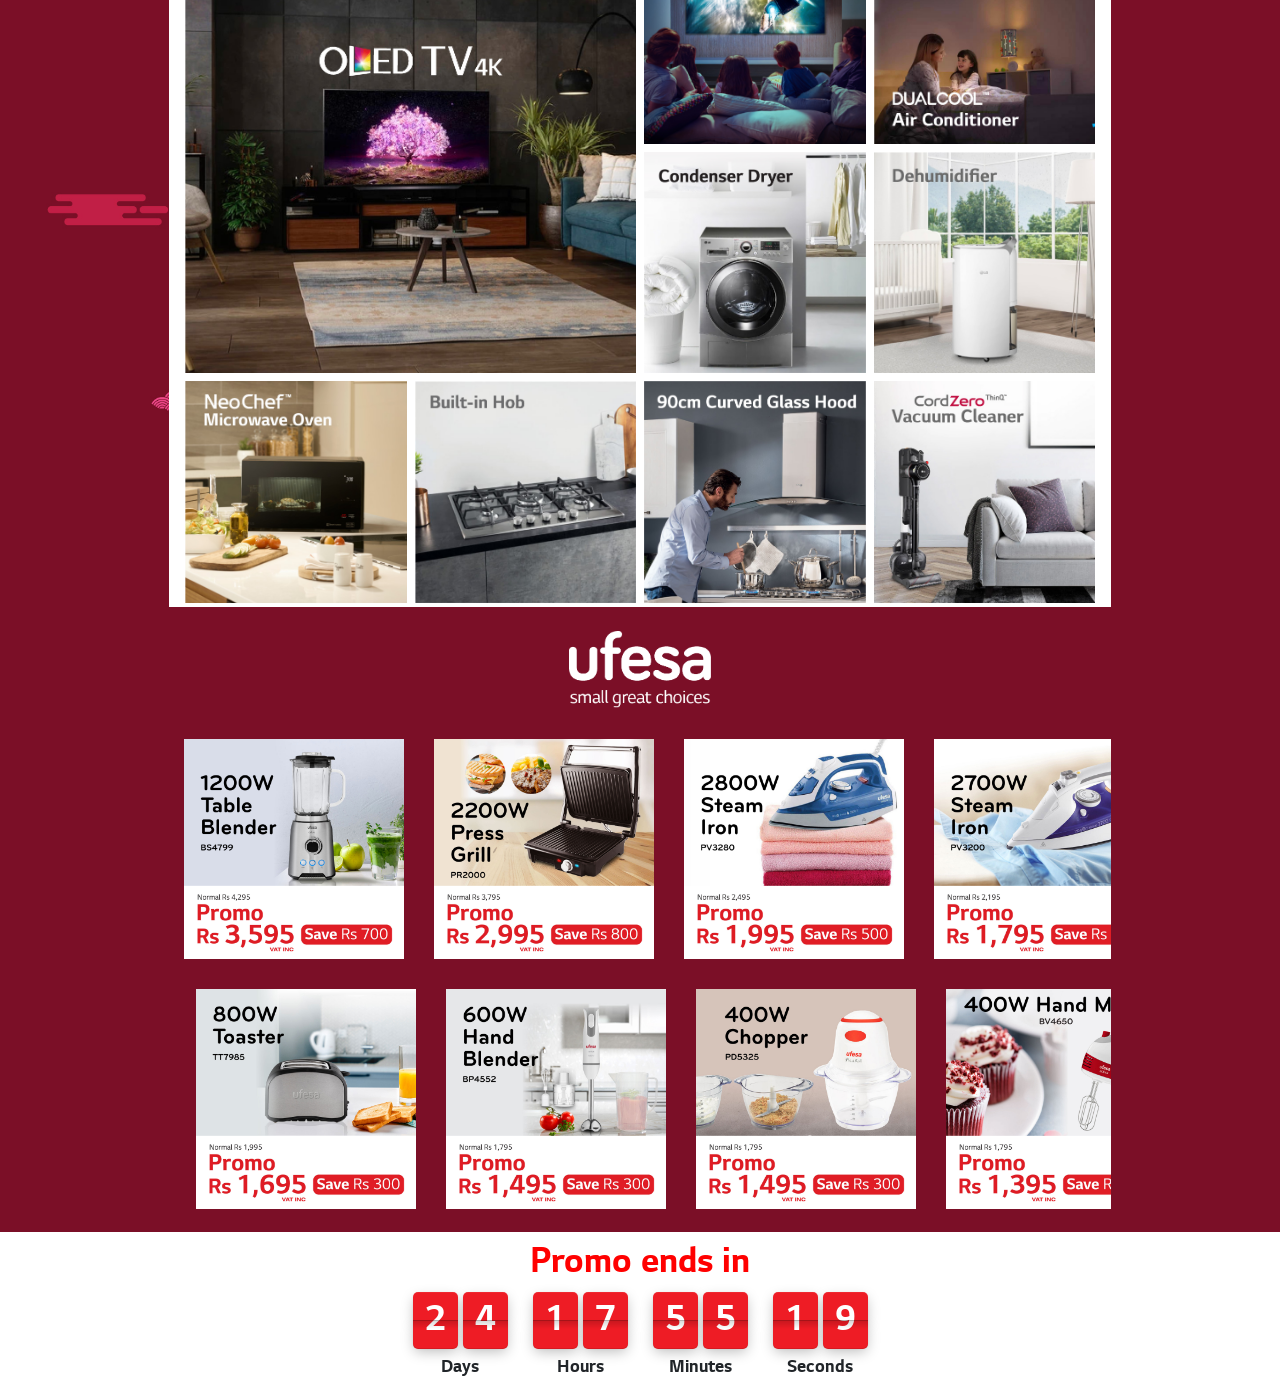
==== commit 8cdeb807: "Rename index.html to Home_Page.html" ====
--- a/Home_Page.html
+++ b/Home_Page.html
@@ -451,4 +451,4 @@
 
     </body>
 
-</html>+</html>
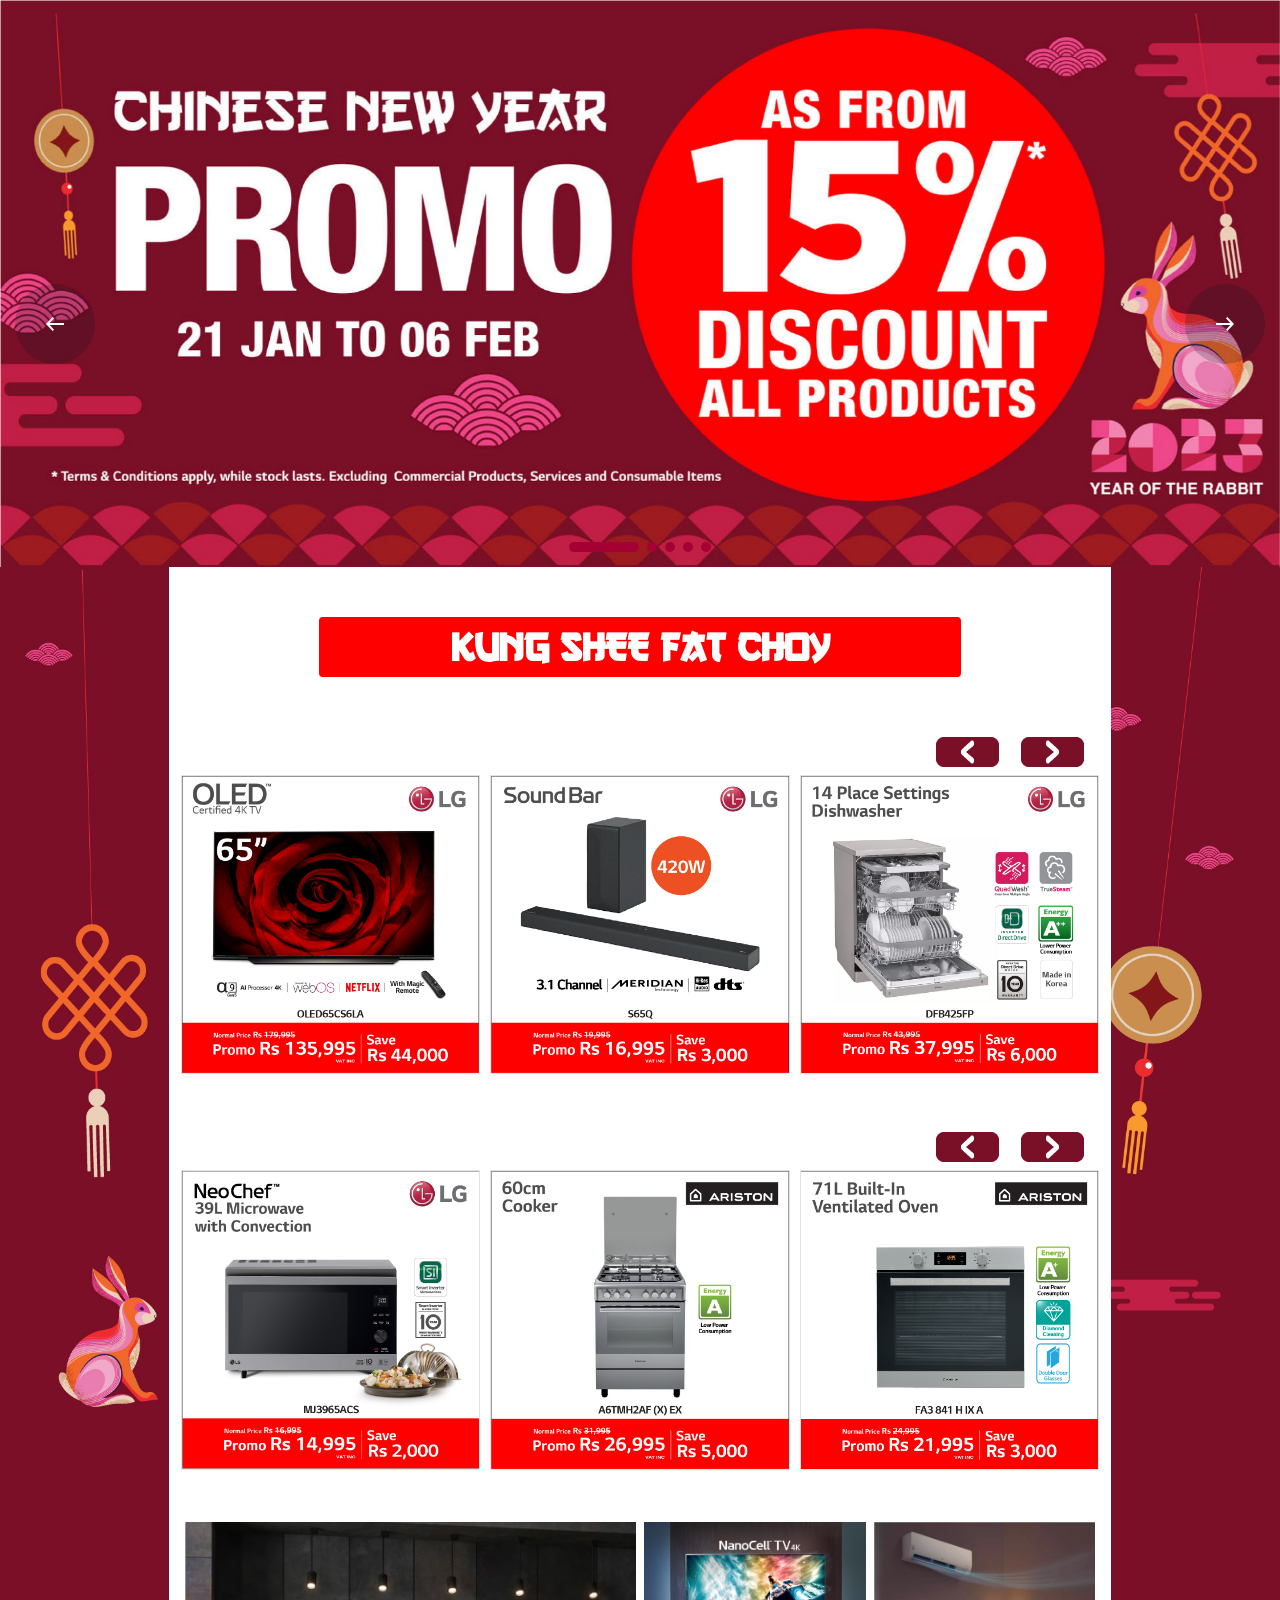
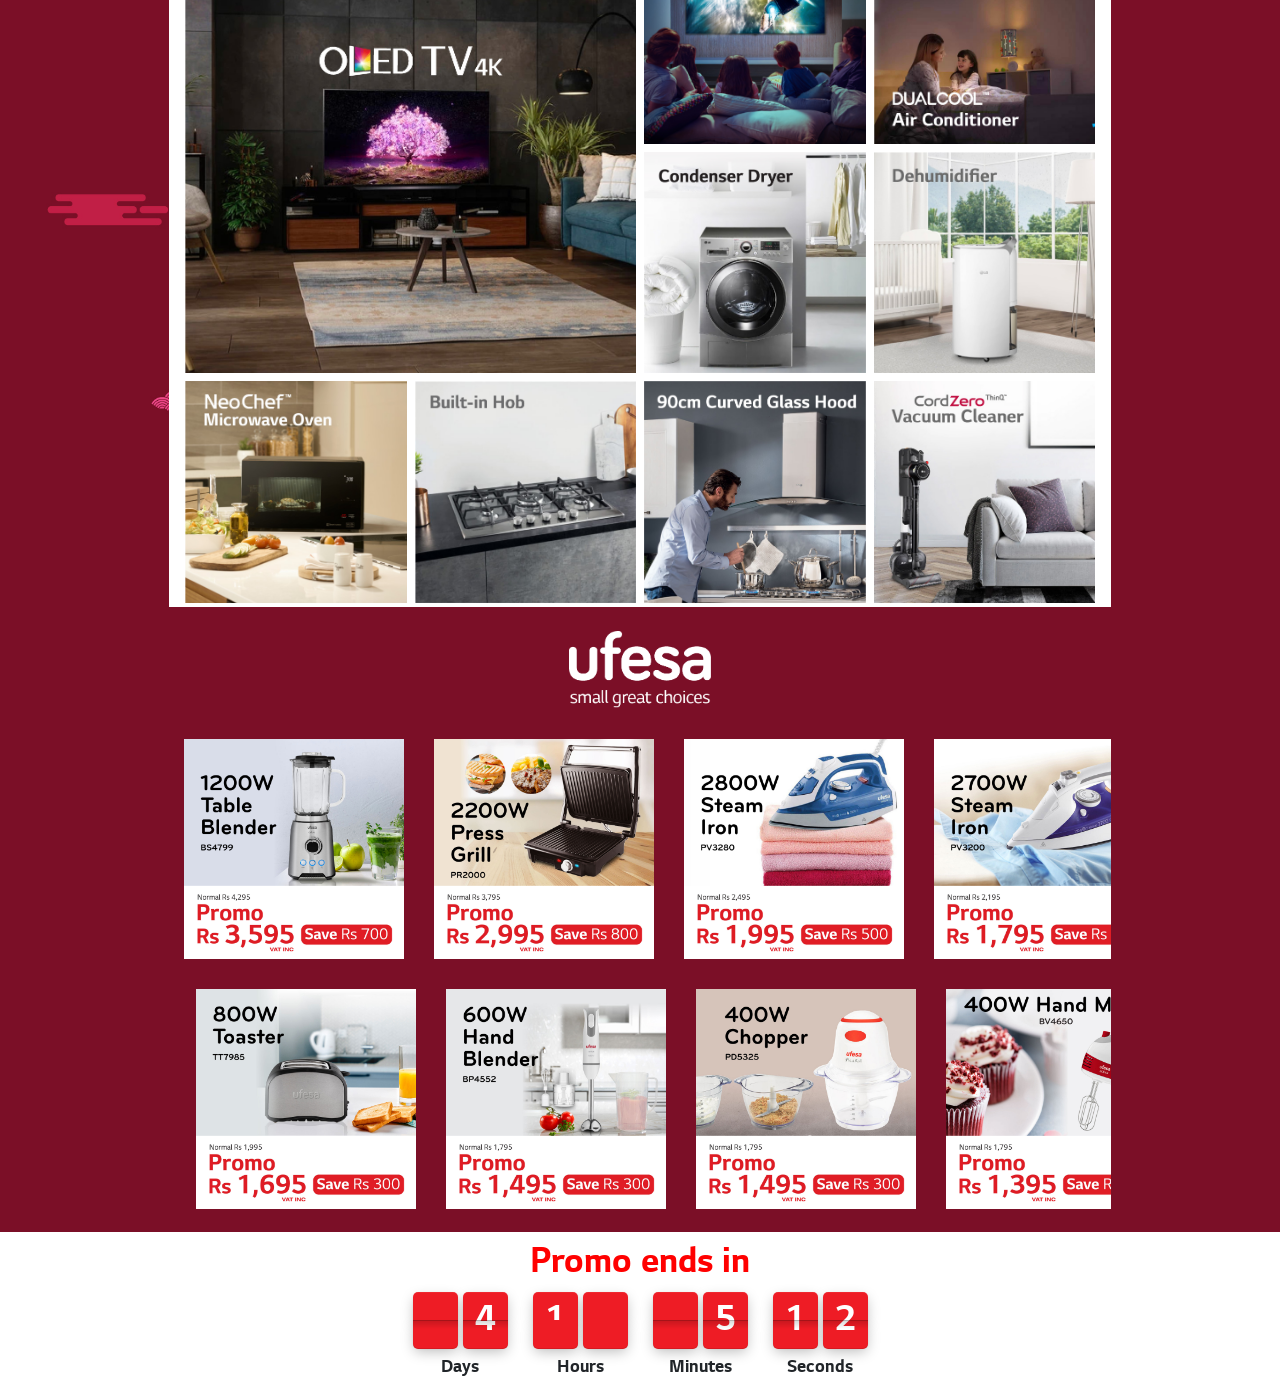
==== commit 27ea8a7b: "Add files via upload" ====
--- a/Home_Page.html
+++ b/Home_Page.html
@@ -451,4 +451,4 @@
 
     </body>
 
-</html>
+</html>
